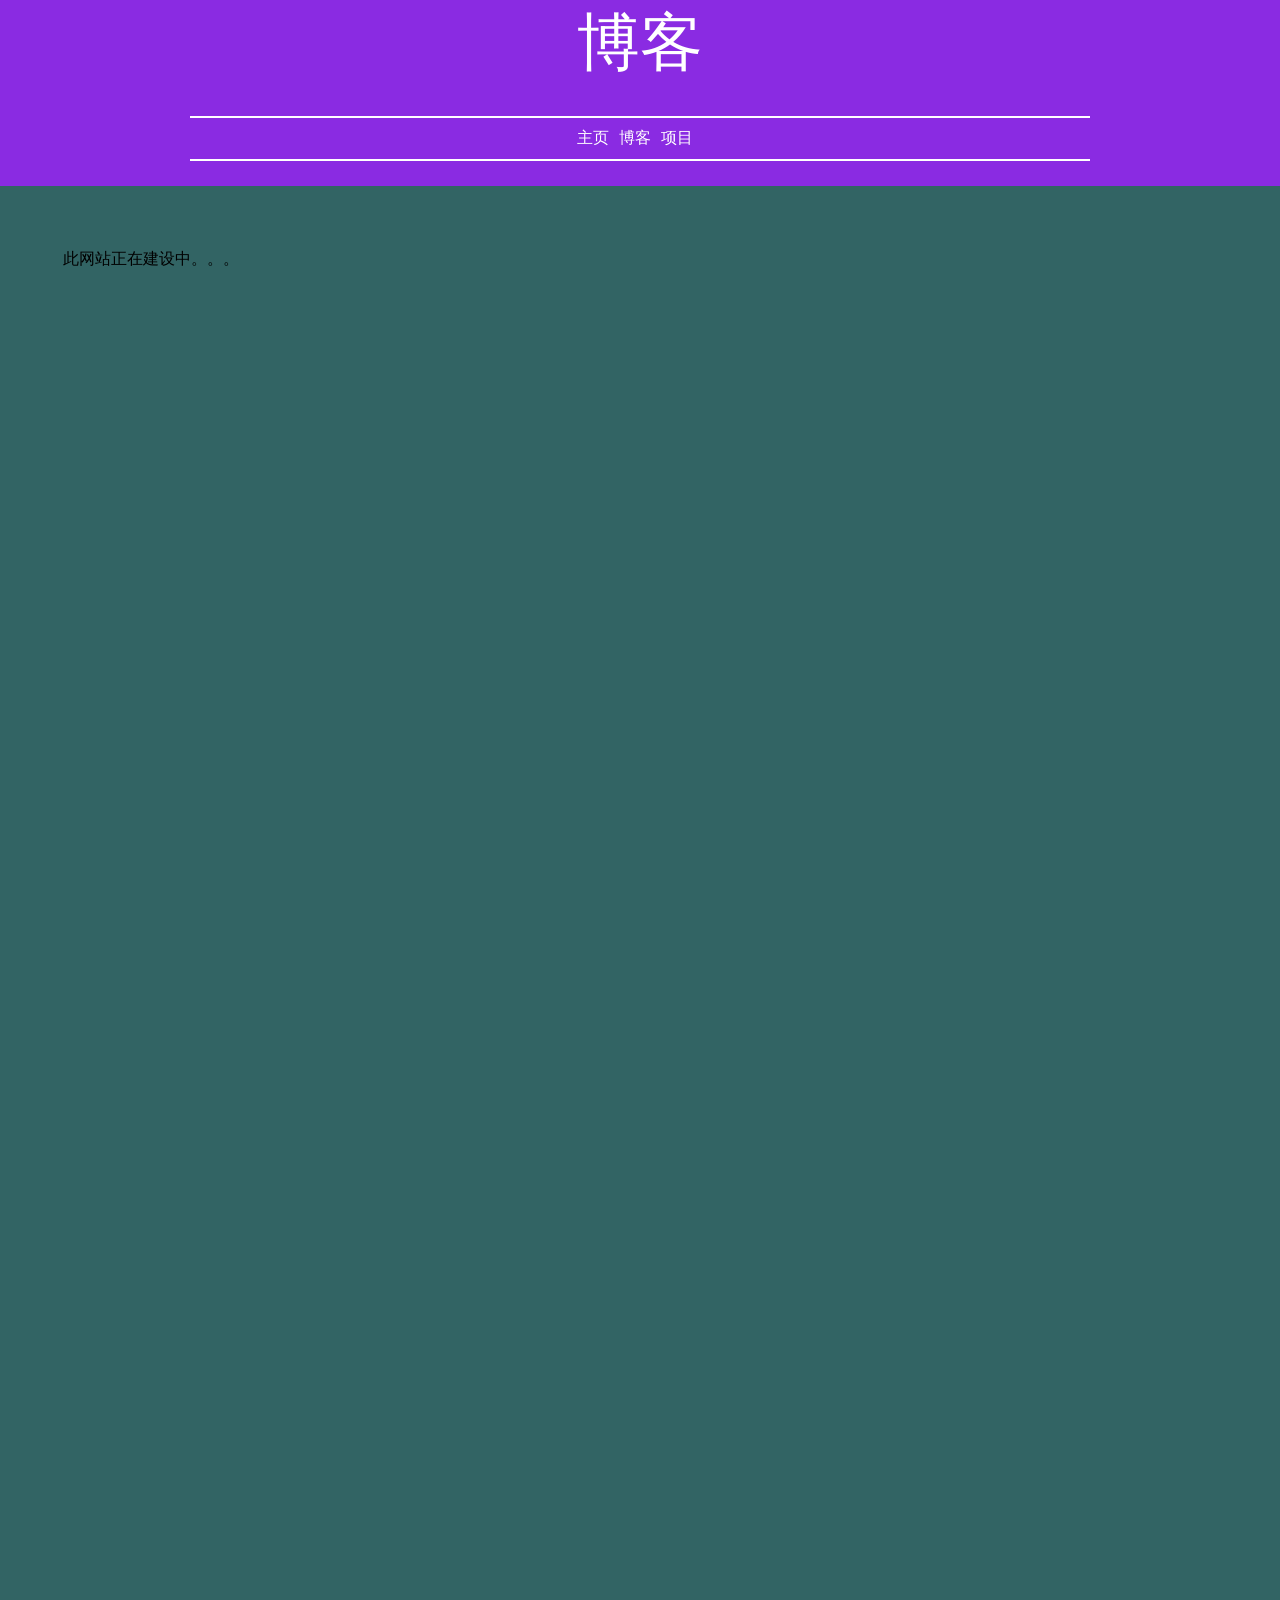
==== blog.html @ df00ba27 "starting on the works page" ====
<!-- 老师真帅 -->
<!DOCTYPE html>
<html>
    <head>
        <meta charset="UTF-8">
        <title>BLYGE!!!!! - Personal blog of MrChest</title>
        <link rel="stylesheet" href="style.css">
        <link rel="icon" href="icon.jpg" type="image/jpeg">
    </head>
    <body>
        <div id="bk">
        </div>
        <div id="title-box">
            <t2 id="sub-title">博客</t2>
        </div>
        <div id="nav-rep"></div>
        <div id="main">
            此网站正在建设中。。。
        </div>
        <script src="main.js"></script>
    </body>
</html>
---- style.css ----
#bk{
    z-index:-1;
    background-size:cover;
    background-repeat:no-repeat;
    background-color:blueviolet;
    width:100vw;
    height:100vh;
    position:absolute;
    top:0;
    left:0;
}

#nav{
    color:white;
    margin-top:30px;
    margin-bottom:30px;
    text-transform:uppercase;
    height:40px;
    width:100vw;
    display:flex;
    justify-content:center;
    align-items:center;
    position:sticky;
    top:0;          
    background-color:rgba(0,0,0,0); 
    z-index:1000; 
}

#nav ul{
    display:flex;
    list-style:none;
    width:900px;   
    margin:auto;           
    padding:0;         
    padding-top:10px;
    padding-bottom:10px;
    justify-content:center;
    align-items:center;
    border-top:2px;
    border-bottom:2px;
    border-left:0px;
    border-right:0px;
    border-style:solid;
    border-color:white; 
}

#nav li{
    margin-right:10px;
}

ul li a{
    color:inherit;
}

#title-box{
    display:flex;
    justify-content:center;
    align-content:center;
    flex-wrap:wrap;
}

@import url('https://fonts.googleapis.com/css2?family=UnifrakturCook:wght@700&display=swap');

#main-title{
    color:white;
    font-size:30vh;
    padding:1vw;
    font-family:"UnifrakturCook",cursive;
}

#sub-title{
    color:white;
    font-size:7vh;
}

#main{
    padding-top:3vw;
    width:100vw;
    height:1000vh;
    background-color:rgb(50,100,100);
    display:flex;
    justify-content:flex-start;
    align-items:flex-start;
    align-content:flex-start;
    gap:7vh;
    padding:7vh;
    flex-wrap:wrap;
}

body,html{
    margin:0px;
    padding:0px;
}

.work{
    width:20vw;
    height:40vh;
    background-color:rgb(100,100,50);
}

img{
    width:100%;
    height:auto;
    display:block;
}

.displv_img{
    display:flex;
    justify-content:center;
    align-items:center;
    width:auto;
    height:30vh;
    background-color:rgb(050,110,180);
}
.txt{
    display:flex;
    justify-content:center;
    align-items:center;
    width:auto;
    height:10vh;
    background-color:rgb(060,050,110);
    flex-wrap:wrap;
    flex-direction:column;
}
.txt t3{
    font-size:3vh;
}
.txt p{
    font-size:1.5vh;
}
a{
    color:inherit;
    text-decoration:none;
}
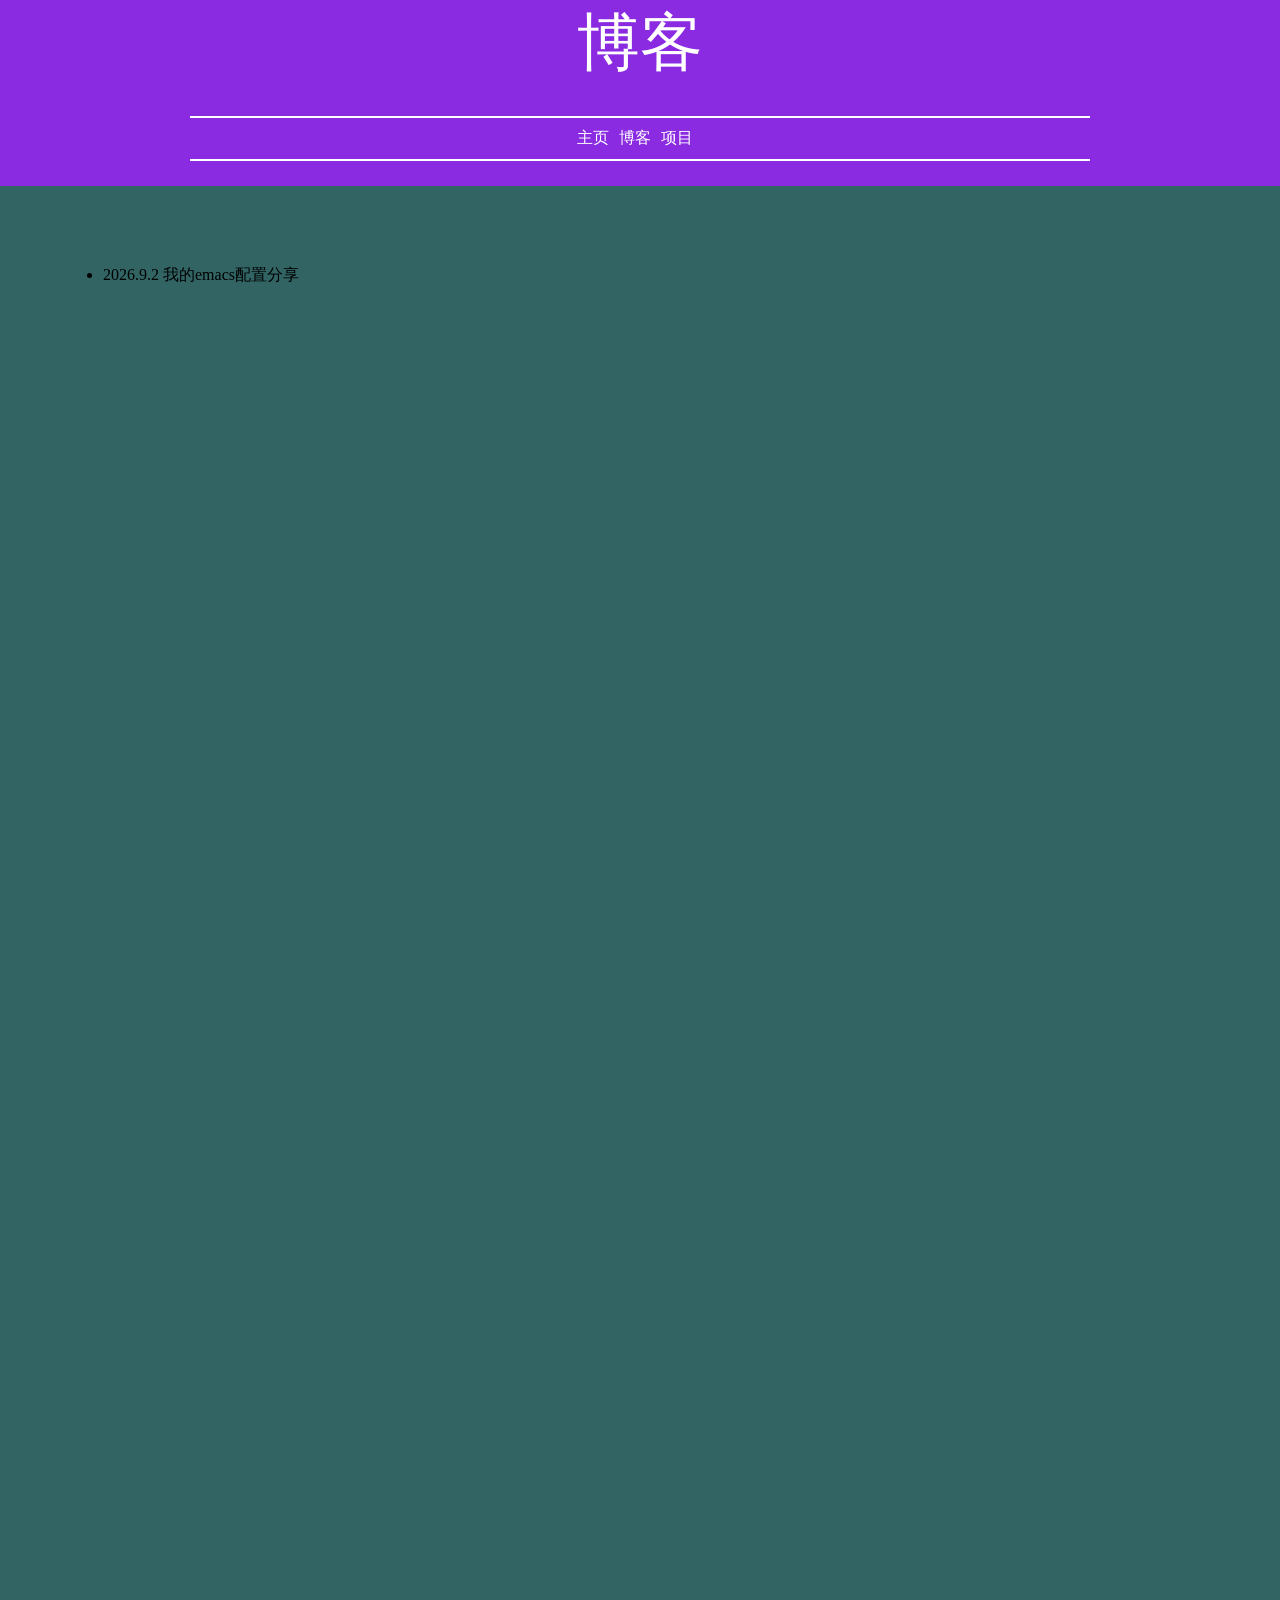
==== commit 3dddaef4: "first blog" ====
--- a/blog.html
+++ b/blog.html
@@ -15,7 +15,9 @@
         </div>
         <div id="nav-rep"></div>
         <div id="main">
-            此网站正在建设中。。。
+            <ul>
+                <li><a href="blogs/1.html">2026.9.2 我的emacs配置分享</a></li>
+            </ul>
         </div>
         <script src="main.js"></script>
     </body>
--- a/style.css
+++ b/style.css
@@ -112,6 +112,7 @@
     height:30vh;
     background-color:rgb(050,110,180);
 }
+
 .txt{
     display:flex;
     justify-content:center;
@@ -122,13 +123,29 @@
     flex-wrap:wrap;
     flex-direction:column;
 }
+
 .txt t3{
     font-size:3vh;
 }
+
 .txt p{
     font-size:1.5vh;
 }
+
 a{
     color:inherit;
     text-decoration:none;
 }
+
+pre.code{
+    border-radius: 20px;
+    display: flex;
+    justify-content: center;
+    align-items: center;
+    width: 50vw;
+    padding: 1vw;
+    margin: 3vw;
+    background-color: #000000;
+    font-size: 1.5vh;
+    color: azure;
+}
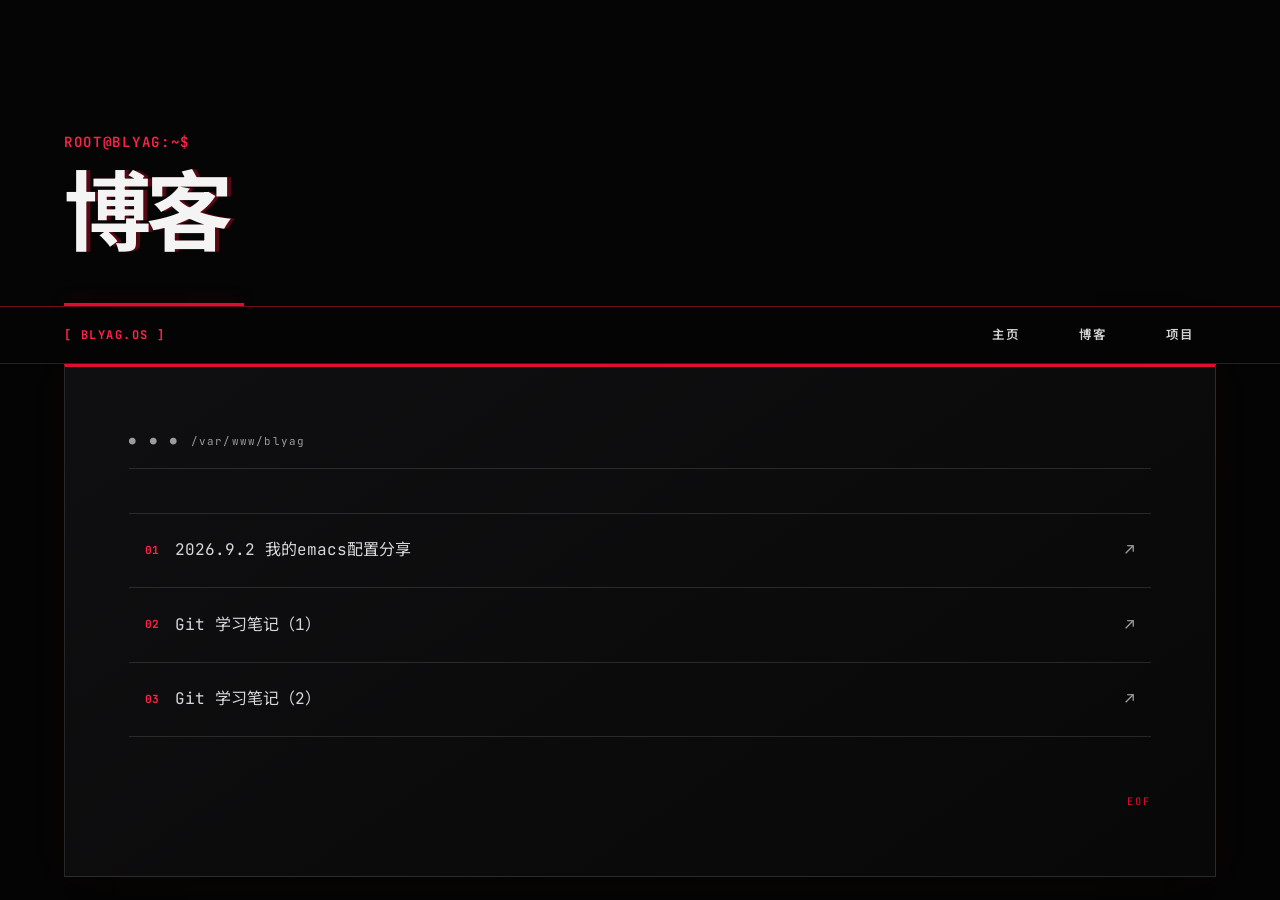
==== commit 50fd6d9b: "a nerdy style changed by codex and two more blogs" ====
--- a/blog.html
+++ b/blog.html
@@ -3,7 +3,7 @@
 <html>
     <head>
         <meta charset="UTF-8">
-        <title>BLYGE!!!!! - Personal blog of MrChest</title>
+        <title>BLYAG!!!!! - Personal blog of MrChest</title>
         <link rel="stylesheet" href="style.css">
         <link rel="icon" href="icon.jpg" type="image/jpeg">
     </head>
@@ -17,6 +17,8 @@
         <div id="main">
             <ul>
                 <li><a href="blogs/1.html">2026.9.2 我的emacs配置分享</a></li>
+                <li><a href="blogs/2.html">Git 学习笔记（1）</a></li>
+                <li><a href="blogs/3.html">Git 学习笔记（2）</a></li>
             </ul>
         </div>
         <script src="main.js"></script>
--- a/style.css
+++ b/style.css
@@ -1,151 +1,580 @@
-#bk{
-    z-index:-1;
-    background-size:cover;
-    background-repeat:no-repeat;
-    background-color:blueviolet;
-    width:100vw;
-    height:100vh;
-    position:absolute;
-    top:0;
-    left:0;
-}
-
-#nav{
-    color:white;
-    margin-top:30px;
-    margin-bottom:30px;
-    text-transform:uppercase;
-    height:40px;
-    width:100vw;
-    display:flex;
-    justify-content:center;
-    align-items:center;
-    position:sticky;
-    top:0;          
-    background-color:rgba(0,0,0,0); 
-    z-index:1000; 
-}
-
-#nav ul{
-    display:flex;
-    list-style:none;
-    width:900px;   
-    margin:auto;           
-    padding:0;         
-    padding-top:10px;
-    padding-bottom:10px;
-    justify-content:center;
-    align-items:center;
-    border-top:2px;
-    border-bottom:2px;
-    border-left:0px;
-    border-right:0px;
-    border-style:solid;
-    border-color:white; 
-}
-
-#nav li{
-    margin-right:10px;
-}
-
-ul li a{
-    color:inherit;
-}
-
-#title-box{
-    display:flex;
-    justify-content:center;
-    align-content:center;
-    flex-wrap:wrap;
-}
-
-@import url('https://fonts.googleapis.com/css2?family=UnifrakturCook:wght@700&display=swap');
-
-#main-title{
-    color:white;
-    font-size:30vh;
-    padding:1vw;
-    font-family:"UnifrakturCook",cursive;
-}
-
-#sub-title{
-    color:white;
-    font-size:7vh;
-}
-
-#main{
-    padding-top:3vw;
-    width:100vw;
-    height:1000vh;
-    background-color:rgb(50,100,100);
-    display:flex;
-    justify-content:flex-start;
-    align-items:flex-start;
-    align-content:flex-start;
-    gap:7vh;
-    padding:7vh;
-    flex-wrap:wrap;
-}
-
-body,html{
-    margin:0px;
-    padding:0px;
-}
-
-.work{
-    width:20vw;
-    height:40vh;
-    background-color:rgb(100,100,50);
-}
-
-img{
-    width:100%;
-    height:auto;
-    display:block;
-}
-
-.displv_img{
-    display:flex;
-    justify-content:center;
-    align-items:center;
-    width:auto;
-    height:30vh;
-    background-color:rgb(050,110,180);
-}
-
-.txt{
-    display:flex;
-    justify-content:center;
-    align-items:center;
-    width:auto;
-    height:10vh;
-    background-color:rgb(060,050,110);
-    flex-wrap:wrap;
-    flex-direction:column;
-}
-
-.txt t3{
-    font-size:3vh;
-}
-
-.txt p{
-    font-size:1.5vh;
-}
-
-a{
-    color:inherit;
-    text-decoration:none;
-}
-
-pre.code{
-    border-radius: 20px;
-    display: flex;
+@import url("https://fonts.googleapis.com/css2?family=JetBrains+Mono:wght@400;500;600;700&family=Noto+Sans+SC:wght@400;500;700&display=swap");
+
+:root {
+    --black: #050505;
+    --panel: #0b0b0c;
+    --panel-soft: #111113;
+    --white: #f4f4f4;
+    --muted: #9c9c9f;
+    --red: #e20d2f;
+    --red-bright: #ff2348;
+    --red-dark: #650014;
+    --line: rgba(255, 255, 255, 0.12);
+    --glow: rgba(226, 13, 47, 0.28);
+    --mono: "JetBrains Mono", "Noto Sans SC", monospace;
+    --sans: "Noto Sans SC", system-ui, sans-serif;
+}
+
+* {
+    box-sizing: border-box;
+}
+
+html {
+    min-height: 100%;
+    background: var(--black);
+    color-scheme: dark;
+    scroll-behavior: smooth;
+}
+
+body {
+    min-height: 100vh;
+    margin: 0;
+    color: var(--white);
+    background: var(--black);
+    font-family: var(--mono);
+    line-height: 1.9;
+    overflow-x: hidden;
+}
+
+body::before {
+    content: "";
+    position: fixed;
+    inset: 0;
+    z-index: -2;
+    pointer-events: none;
+    background:
+        linear-gradient(rgba(255, 255, 255, 0.018) 1px, transparent 1px),
+        linear-gradient(90deg, rgba(255, 255, 255, 0.018) 1px, transparent 1px),
+        radial-gradient(circle at 78% 14%, rgba(226, 13, 47, 0.17), transparent 27%),
+        linear-gradient(135deg, #050505 0%, #09090a 52%, #050505 100%);
+    background-size: 32px 32px, 32px 32px, auto, auto;
+}
+
+body::after {
+    content: "";
+    position: fixed;
+    inset: 0;
+    z-index: 2000;
+    pointer-events: none;
+    opacity: 0.12;
+    background: repeating-linear-gradient(
+        to bottom,
+        transparent 0,
+        transparent 3px,
+        rgba(255, 255, 255, 0.06) 4px
+    );
+}
+
+::selection {
+    color: #fff;
+    background: var(--red);
+}
+
+::-webkit-scrollbar {
+    width: 10px;
+}
+
+::-webkit-scrollbar-track {
+    background: #060606;
+}
+
+::-webkit-scrollbar-thumb {
+    border: 2px solid #060606;
+    background: var(--red-dark);
+}
+
+#bk {
+    position: fixed;
+    inset: 0;
+    z-index: -1;
+    width: 100%;
+    height: 100%;
+    overflow: hidden;
+    pointer-events: none;
+}
+
+#bk::before {
+    content: "01001010  SYSTEM/ONLINE  11001001";
+    position: absolute;
+    top: 30%;
+    left: -7rem;
+    color: rgba(226, 13, 47, 0.06);
+    font-size: clamp(3rem, 9vw, 9rem);
+    font-weight: 700;
+    letter-spacing: -0.07em;
+    white-space: nowrap;
+    transform: rotate(-8deg);
+}
+
+#title-box {
+    position: relative;
+    display: flex;
+    min-height: 34vh;
+    padding: clamp(4rem, 10vw, 8rem) max(5vw, calc((100vw - 1180px) / 2)) 3rem;
+    flex-direction: column;
+    justify-content: flex-end;
+    align-items: flex-start;
+    gap: 0.7rem;
+}
+
+#title-box::before {
+    content: "root@blyag:~$";
+    color: var(--red-bright);
+    font-size: clamp(0.72rem, 1.3vw, 0.88rem);
+    font-weight: 600;
+    letter-spacing: 0.12em;
+    text-transform: uppercase;
+}
+
+#title-box::after {
+    content: "";
+    position: absolute;
+    bottom: 0;
+    left: max(5vw, calc((100vw - 1180px) / 2));
+    width: min(180px, 24vw);
+    height: 3px;
+    background: var(--red);
+    box-shadow: 0 0 18px var(--glow);
+}
+
+#main-title,
+#sub-title {
+    display: block;
+    margin: 0;
+    color: var(--white);
+    font-family: var(--mono);
+    font-weight: 700;
+    line-height: 1.05;
+    letter-spacing: -0.055em;
+    text-wrap: balance;
+    text-shadow: 4px 0 0 rgba(226, 13, 47, 0.36);
+}
+
+#main-title {
+    font-size: clamp(4.5rem, 15vw, 11rem);
+}
+
+#main-title::after {
+    content: "_";
+    color: var(--red);
+    animation: cursor-blink 1.05s steps(1) infinite;
+}
+
+#sub-title {
+    max-width: 1050px;
+    font-size: clamp(2.15rem, 6.8vw, 5.8rem);
+}
+
+#main-title + #sub-title {
+    color: var(--muted);
+    font-size: clamp(0.85rem, 2vw, 1.2rem);
+    font-weight: 500;
+    letter-spacing: 0.2em;
+    text-shadow: none;
+}
+
+@keyframes cursor-blink {
+    50% { opacity: 0; }
+}
+
+#nav-rep {
+    position: sticky;
+    top: 0;
+    z-index: 1000;
+    min-height: 58px;
+}
+
+#nav {
+    width: 100%;
+    height: 58px;
+    margin: 0;
+    color: var(--white);
+    background: rgba(5, 5, 5, 0.9);
+    border-top: 1px solid rgba(226, 13, 47, 0.5);
+    border-bottom: 1px solid var(--line);
+    backdrop-filter: blur(16px);
+}
+
+#nav ul {
+    display: flex;
+    width: min(1180px, 90vw);
+    height: 100%;
+    margin: auto;
+    padding: 0;
+    align-items: stretch;
+    justify-content: flex-start;
+    gap: 0;
+    border: 0;
+    list-style: none;
+}
+
+#nav ul::before {
+    content: "[ BLYAG.OS ]";
+    display: flex;
+    margin-right: auto;
+    align-items: center;
+    color: var(--red-bright);
+    font-size: 0.75rem;
+    font-weight: 700;
+    letter-spacing: 0.12em;
+}
+
+#nav li {
+    display: flex;
+    margin: 0;
+}
+
+#nav a {
+    position: relative;
+    display: flex;
+    padding: 0 1.35rem;
+    align-items: center;
+    color: #d3d3d5;
+    font-size: 0.78rem;
+    font-weight: 600;
+    letter-spacing: 0.16em;
+    text-transform: uppercase;
+    transition: color 160ms ease, background 160ms ease;
+}
+
+#nav a::before {
+    content: ">";
+    margin-right: 0.45rem;
+    color: var(--red);
+    opacity: 0;
+    transform: translateX(-5px);
+    transition: opacity 160ms ease, transform 160ms ease;
+}
+
+#nav a:hover,
+#nav a:focus-visible {
+    color: #fff;
+    background: rgba(226, 13, 47, 0.13);
+    outline: none;
+}
+
+#nav a:hover::before,
+#nav a:focus-visible::before {
+    opacity: 1;
+    transform: translateX(0);
+}
+
+#main {
+    position: relative;
+    display: flex;
+    width: min(1180px, 90vw);
+    min-height: 36vh;
+    height: auto;
+    margin: 0 auto clamp(4rem, 10vw, 8rem);
+    padding: clamp(2rem, 5vw, 4rem);
+    align-items: flex-start;
+    align-content: flex-start;
+    justify-content: flex-start;
+    flex-wrap: wrap;
+    gap: clamp(1.3rem, 3vw, 2.4rem);
+    color: #d7d7da;
+    background: linear-gradient(145deg, rgba(16, 16, 18, 0.96), rgba(8, 8, 9, 0.98));
+    border: 1px solid var(--line);
+    border-top: 3px solid var(--red);
+    box-shadow: 0 26px 80px rgba(0, 0, 0, 0.45), 0 0 35px rgba(226, 13, 47, 0.05);
+}
+
+#main::before {
+    content: "●  ●  ●   /var/www/blyag";
+    width: 100%;
+    margin-bottom: 0.35rem;
+    padding-bottom: 1rem;
+    color: var(--muted);
+    border-bottom: 1px solid var(--line);
+    font-size: 0.68rem;
+    letter-spacing: 0.11em;
+    word-spacing: 0.38em;
+}
+
+#main::after {
+    content: "EOF";
+    width: 100%;
+    margin-top: 1rem;
+    color: var(--red);
+    font-size: 0.65rem;
+    letter-spacing: 0.18em;
+    text-align: right;
+}
+
+a {
+    color: inherit;
+    text-decoration: none;
+}
+
+#main > ul {
+    width: 100%;
+    margin: 0;
+    padding: 0;
+    list-style: none;
+    counter-reset: posts;
+}
+
+#main > ul li {
+    counter-increment: posts;
+    border-bottom: 1px solid var(--line);
+}
+
+#main > ul li:first-child {
+    border-top: 1px solid var(--line);
+}
+
+#main > ul a {
+    display: flex;
+    padding: 1.35rem 1rem;
+    align-items: center;
+    gap: 1rem;
+    font-size: clamp(0.88rem, 1.5vw, 1rem);
+    transition: padding-left 180ms ease, color 180ms ease, background 180ms ease;
+}
+
+#main > ul a::before {
+    content: "0" counter(posts);
+    color: var(--red-bright);
+    font-size: 0.7rem;
+    font-weight: 700;
+}
+
+#main > ul a::after {
+    content: "↗";
+    margin-left: auto;
+    color: var(--muted);
+}
+
+#main > ul a:hover,
+#main > ul a:focus-visible {
+    padding-left: 1.5rem;
+    color: #fff;
+    background: linear-gradient(90deg, rgba(226, 13, 47, 0.16), transparent 75%);
+    outline: none;
+}
+
+#main > a:has(.work) {
+    width: calc(33.333% - 1.6rem);
+    min-width: 0;
+}
+
+.work {
+    position: relative;
+    width: 100%;
+    height: 100%;
+    min-height: 360px;
+    overflow: hidden;
+    background: var(--panel-soft);
+    border: 1px solid var(--line);
+    transition: transform 180ms ease, border-color 180ms ease, box-shadow 180ms ease;
+}
+
+.work::after {
+    content: "OPEN_PROJECT ↗";
+    position: absolute;
+    right: 1rem;
+    bottom: 0.75rem;
+    color: var(--red-bright);
+    font-size: 0.58rem;
+    letter-spacing: 0.08em;
+}
+
+#main > a:hover .work,
+#main > a:focus-visible .work {
+    transform: translateY(-6px);
+    border-color: var(--red);
+    box-shadow: 8px 8px 0 rgba(226, 13, 47, 0.2);
+}
+
+.displv_img {
+    position: relative;
+    display: flex;
+    width: 100%;
+    height: 220px;
+    overflow: hidden;
+    align-items: center;
     justify-content: center;
-    align-items: center;
-    width: 50vw;
-    padding: 1vw;
-    margin: 3vw;
-    background-color: #000000;
-    font-size: 1.5vh;
-    color: azure;
-}
+    background: #080808;
+    border-bottom: 1px solid var(--line);
+}
+
+.displv_img::after {
+    content: "";
+    position: absolute;
+    inset: 0;
+    background: linear-gradient(135deg, transparent 62%, rgba(226, 13, 47, 0.22));
+    pointer-events: none;
+}
+
+.displv_img img {
+    width: 100%;
+    height: 100%;
+    object-fit: cover;
+    filter: grayscale(0.68) contrast(1.08);
+    transition: filter 220ms ease, transform 350ms ease;
+}
+
+#main > a:hover .displv_img img {
+    filter: grayscale(0) contrast(1.05);
+    transform: scale(1.035);
+}
+
+.txt {
+    display: flex;
+    width: 100%;
+    min-height: 138px;
+    height: auto;
+    padding: 1.15rem 1.2rem 2.3rem;
+    align-items: flex-start;
+    justify-content: center;
+    flex-direction: column;
+    background: transparent;
+}
+
+.txt t3 {
+    color: #fff;
+    font-size: 1rem;
+    font-weight: 700;
+    letter-spacing: -0.02em;
+}
+
+.txt p {
+    margin: 0.45rem 0 0;
+    color: var(--muted);
+    font-family: var(--sans);
+    font-size: 0.78rem;
+    line-height: 1.65;
+}
+
+#main > div:not(.work):not(.txt):not(.displv_img) {
+    width: min(100%, 880px);
+    margin: auto;
+    color: #cfcfd2;
+    font-family: var(--sans);
+    font-size: clamp(0.9rem, 1.4vw, 1rem);
+    line-height: 2.15;
+}
+
+#main > div:not(.work):not(.txt):not(.displv_img) img,
+#main > img {
+    width: auto;
+    max-width: 100%;
+    height: auto;
+    margin: 1.6rem auto 2rem;
+    border: 1px solid rgba(255, 255, 255, 0.15);
+    box-shadow: 10px 10px 0 rgba(226, 13, 47, 0.12);
+}
+
+pre.code {
+    width: 100%;
+    margin: 0;
+    padding: clamp(1.2rem, 3vw, 2rem);
+    overflow: auto;
+    color: #e6e6e8;
+    background: #030303;
+    border: 1px solid var(--line);
+    border-left: 3px solid var(--red);
+    border-radius: 0;
+    font-family: var(--mono);
+    font-size: clamp(0.68rem, 1.2vw, 0.85rem);
+    line-height: 1.75;
+    tab-size: 4;
+}
+
+pre.code + .txt {
+    min-height: auto;
+    padding: 1rem 1.2rem;
+    color: #f2b6c0;
+    background: rgba(226, 13, 47, 0.1);
+    border-left: 3px solid var(--red);
+    font-family: var(--sans);
+    font-size: 0.82rem;
+}
+
+@media (max-width: 900px) {
+    #main > a:has(.work) {
+        width: calc(50% - 1.2rem);
+    }
+
+    #title-box {
+        min-height: 30vh;
+    }
+}
+
+@media (max-width: 620px) {
+    #title-box {
+        min-height: 280px;
+        padding-right: 6vw;
+        padding-left: 6vw;
+    }
+
+    #title-box::after {
+        left: 6vw;
+    }
+
+    #main-title {
+        font-size: clamp(3.9rem, 20vw, 6rem);
+    }
+
+    #sub-title {
+        font-size: clamp(1.85rem, 10vw, 3rem);
+    }
+
+    #nav ul {
+        width: 100%;
+        padding: 0 0.25rem;
+    }
+
+    #nav ul::before {
+        display: none;
+    }
+
+    #nav li {
+        flex: 1;
+    }
+
+    #nav a {
+        width: 100%;
+        padding: 0 0.4rem;
+        justify-content: center;
+        font-size: 0.7rem;
+    }
+
+    #main {
+        width: 92vw;
+        padding: 1.25rem;
+        gap: 1.25rem;
+    }
+
+    #main > a:has(.work) {
+        width: 100%;
+    }
+
+    .work {
+        min-height: 340px;
+    }
+
+    .displv_img {
+        height: 205px;
+    }
+
+    #main > ul a {
+        padding-right: 0.4rem;
+        padding-left: 0.4rem;
+    }
+
+    #main > div:not(.work):not(.txt):not(.displv_img) {
+        font-size: 0.88rem;
+        line-height: 2;
+    }
+
+    body::after {
+        opacity: 0.07;
+    }
+}
+
+@media (prefers-reduced-motion: reduce) {
+    html { scroll-behavior: auto; }
+    #main-title::after { animation: none; }
+    *, *::before, *::after { transition: none !important; }
+}
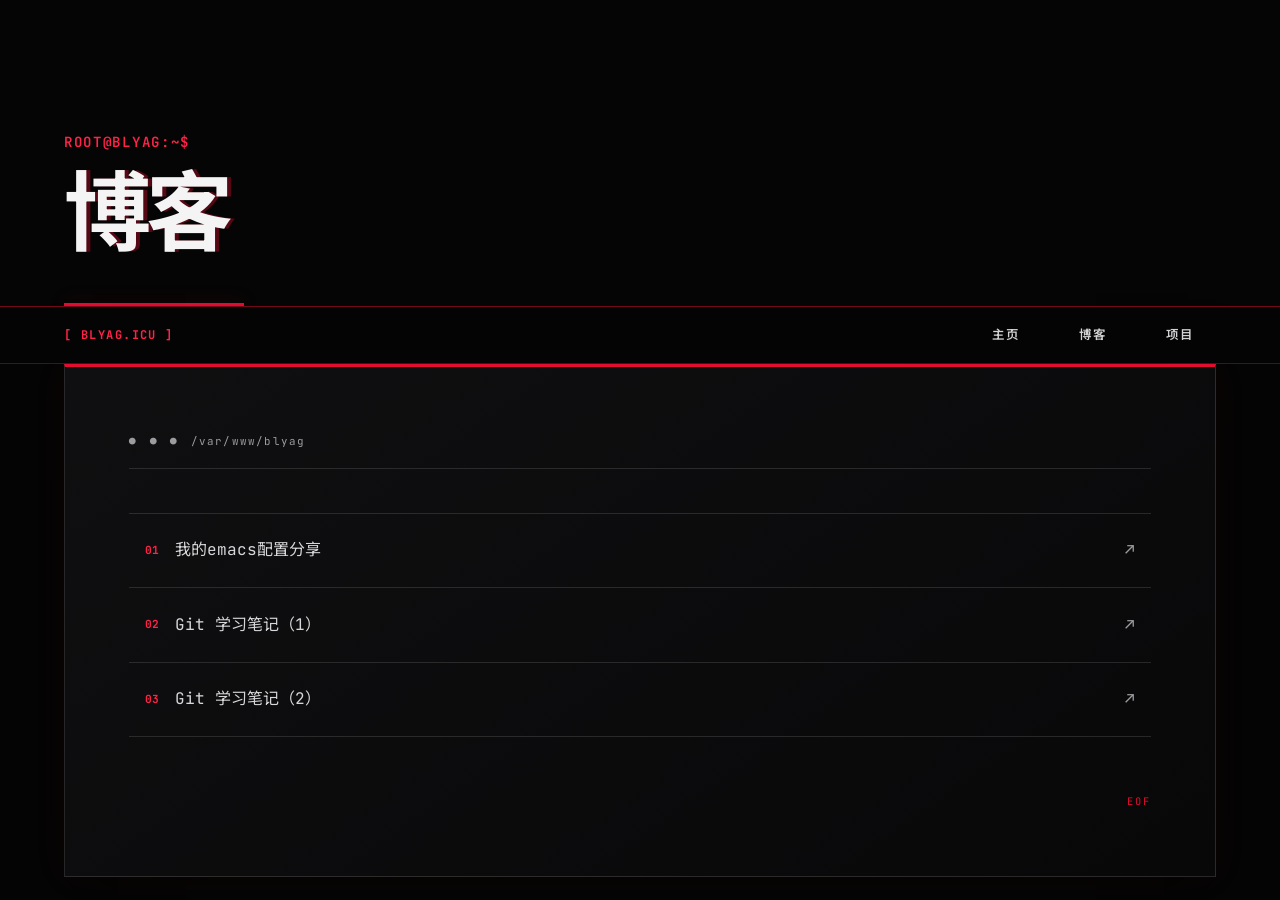
==== commit 8f926813: "changeable blog list" ====
--- a/blog.html
+++ b/blog.html
@@ -16,9 +16,7 @@
         <div id="nav-rep"></div>
         <div id="main">
             <ul>
-                <li><a href="blogs/1.html">2026.9.2 我的emacs配置分享</a></li>
-                <li><a href="blogs/2.html">Git 学习笔记（1）</a></li>
-                <li><a href="blogs/3.html">Git 学习笔记（2）</a></li>
+                <div id="blog-list-rep"></div>
             </ul>
         </div>
         <script src="main.js"></script>
--- a/style.css
+++ b/style.css
@@ -209,7 +209,7 @@
 }
 
 #nav ul::before {
-    content: "[ BLYAG.OS ]";
+    content: "[ BLYAG.ICU ]";
     display: flex;
     margin-right: auto;
     align-items: center;
